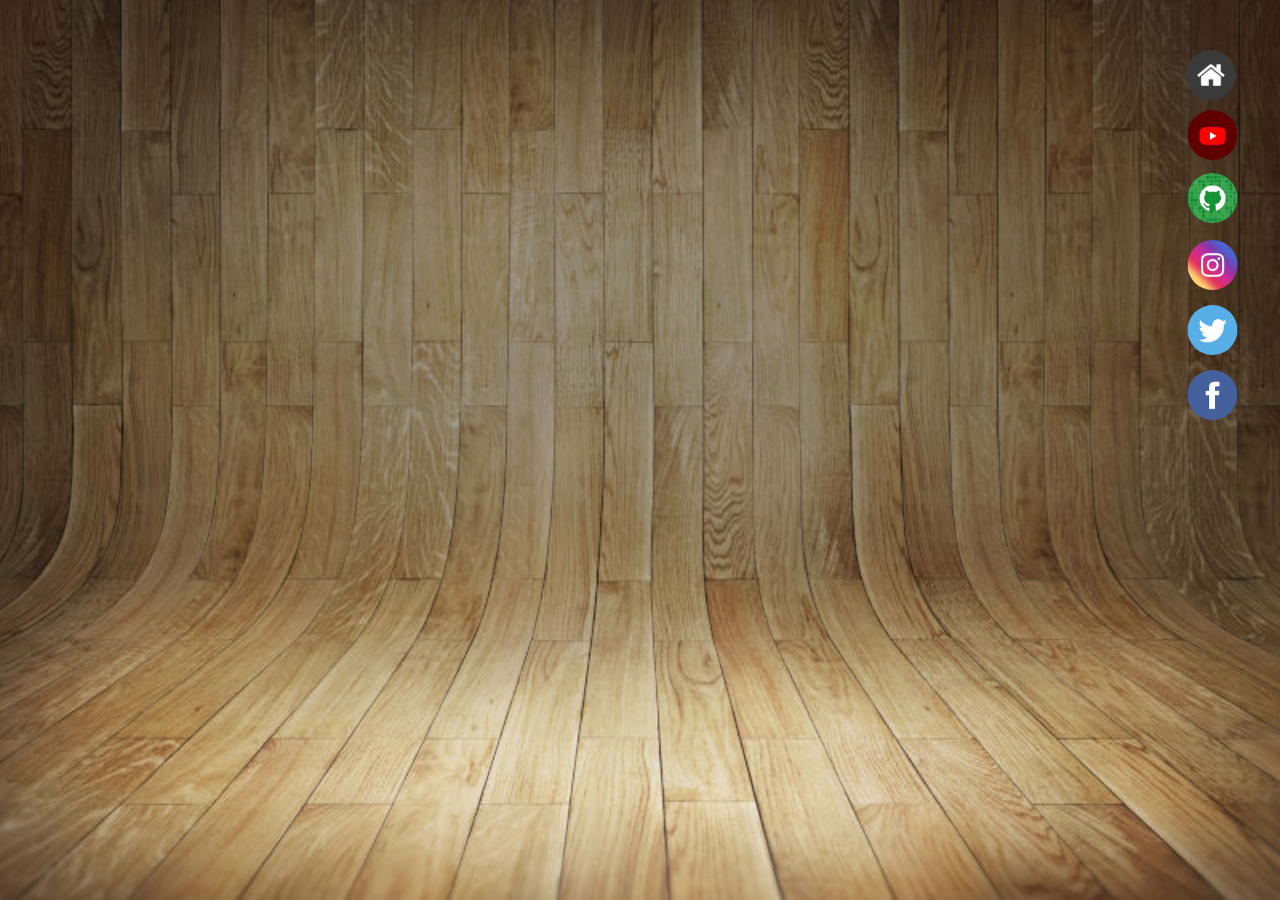
==== index.html @ f2b8d6d2 "Site em processo..." ====
<!DOCTYPE html>
<html lang="pt-br">
<head>
    <meta charset="UTF-8">
    <meta name="viewport" content="width=device-width, initial-scale=1.0">
    <link rel="shortcut icon" href="favicon.ico" type="image/x-icon">
    <link rel="stylesheet" href="style.css">
    <title>Projeto redes sociais</title>
    <link href="https://cdn.jsdelivr.net/npm/bootstrap@5.3.3/dist/css/bootstrap.min.css" rel="stylesheet" integrity="sha384-QWTKZyjpPEjISv5WaRU9OFeRpok6YctnYmDr5pNlyT2bRjXh0JMhjY6hW+ALEwIH" crossorigin="anonymous">
</head>
<body>
    <img class="logo-home" src="imagens/logo-home.jpg" alt="Logo Home">
    <img class="logo-yt" src="imagens/logo-youtube.jpg" alt="Logo do Youtube">
    <img class="logo-github" src="imagens/logo-github.jpg" alt="Logo do Github">
    <img class="logo-instagram" src="imagens/logo-instagram.jpg" alt="Logo do Instagram">
    <img class="logo-twitter" src="imagens/logo-twitter.jpg" alt="Logo do Twitter">
    <img class="logo-facebook" src="imagens/logo-facebook.jpg" alt="Logo do Facebook">








    <script src="https://cdn.jsdelivr.net/npm/bootstrap@5.3.3/dist/js/bootstrap.bundle.min.js" integrity="sha384-YvpcrYf0tY3lHB60NNkmXc5s9fDVZLESaAA55NDzOxhy9GkcIdslK1eN7N6jIeHz" crossorigin="anonymous"></script>
</body>
</html>
---- style.css ----
@charset  "UTF-8";

body{
    background-image: url('imagens/fundo-madeira-800px.jpg');
    background-repeat: no-repeat;
    background-position: center center;
    background-size: cover;
    background-attachment: fixed;
    position: relative;
}
.logo-home{
    border-radius: 50%;
    height: 50px;
    position: absolute;
    top: 85px;
    left: 95%;
    transform: translate(-60%, -70%);
    transition: transform 0.5s ease;
}
.logo-home:hover{
    transform: translate(-70%, -80%); 
    border: 2px solid white;
    box-shadow: 6px 4px 8px 0px rgba(0, 0, 0, 0.505);
}

.logo-yt{
    border-radius: 50%;
    height: 50px;
    position: absolute;
    top: 80px;
    left: 95%;
    transform: translate(-57%, 60%);
    transition: transform 0.5s ease;
}
.logo-yt:hover{
    transform: translate(-70%, 50%); 
    border: 2px solid white;
    box-shadow: 6px 4px 8px 0px rgba(0, 0, 0, 0.505);
}

.logo-github{
    border-radius: 50%;
    height: 50px;
    position: absolute;
    top: 123px;
    left: 95%;
    transform: translate(-57%, 100%);
    transition: transform 0.5s ease;
}
.logo-github:hover {
    transform: translate(-70%, 90%); 
    border: 2px solid white;
    box-shadow: 6px 4px 8px 0px rgba(0, 0, 0, 0.505);
}

.logo-instagram{
    border-radius: 50%;
    height: 50px;
    position: absolute;
    top: 190px;
    left: 95%;
    transform: translate(-57%, 100%);
    transition: transform 0.5s ease;
}
.logo-instagram:hover{
    transform: translate(-70%, 90%); 
    border: 2px solid white;
    box-shadow: 6px 4px 8px 0px rgba(0, 0, 0, 0.505);
}

.logo-twitter{
    border-radius: 50%;
    height: 50px;
    position: absolute;
    top: 255px;
    left: 95%;
    transform: translate(-57%, 100%);
    transition: transform 0.5s ease;
}
.logo-twitter:hover{
    transform: translate(-70%, 90%); 
    border: 2px solid white;
    box-shadow: 6px 4px 8px 0px rgba(0, 0, 0, 0.505);
}

.logo-facebook{
    border-radius: 50%;
    height: 50px;
    position: absolute;
    top: 320px;
    left: 95%;
    transform: translate(-57%, 100%);
    transition: transform 0.5s ease;
}
.logo-facebook:hover{
    transform: translate(-70%, 90%); 
    border: 2px solid white;
    box-shadow: 6px 4px 8px 0px rgba(0, 0, 0, 0.505);
}
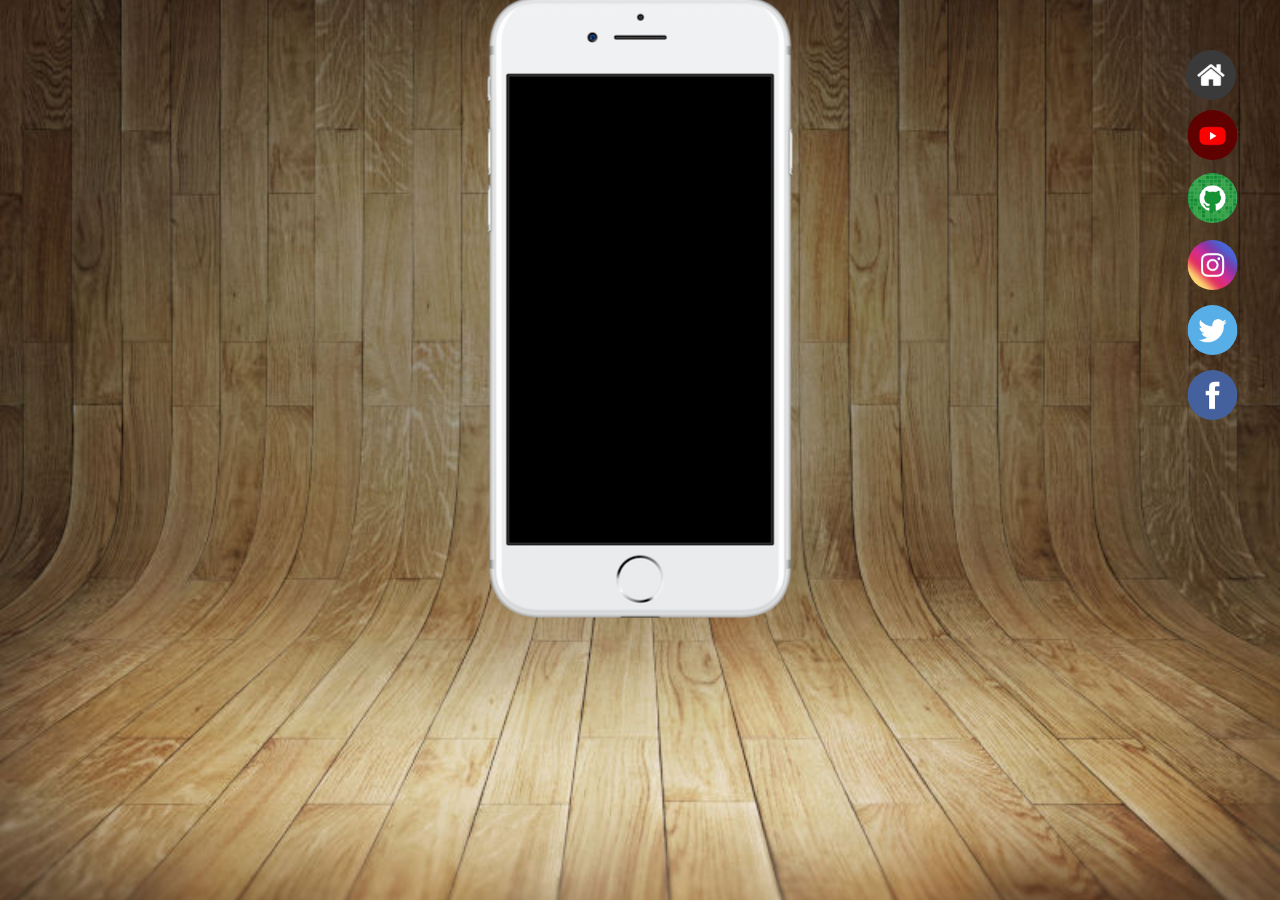
==== commit da5cdb91: "Site em processo..." ====
--- a/index.html
+++ b/index.html
@@ -9,6 +9,7 @@
     <link href="https://cdn.jsdelivr.net/npm/bootstrap@5.3.3/dist/css/bootstrap.min.css" rel="stylesheet" integrity="sha384-QWTKZyjpPEjISv5WaRU9OFeRpok6YctnYmDr5pNlyT2bRjXh0JMhjY6hW+ALEwIH" crossorigin="anonymous">
 </head>
 <body>
+    <!--Redes Sociais-->
     <img class="logo-home" src="imagens/logo-home.jpg" alt="Logo Home">
     <img class="logo-yt" src="imagens/logo-youtube.jpg" alt="Logo do Youtube">
     <img class="logo-github" src="imagens/logo-github.jpg" alt="Logo do Github">
@@ -17,7 +18,10 @@
     <img class="logo-facebook" src="imagens/logo-facebook.jpg" alt="Logo do Facebook">
 
 
-
+    <!--Imagem do celular-->
+     <div class="centro">
+        <img class="iphone" src="imagens/frame-iphone.png" alt="Celular">
+    </div>
 
 
 
--- a/style.css
+++ b/style.css
@@ -21,6 +21,7 @@
     transform: translate(-70%, -80%); 
     border: 2px solid white;
     box-shadow: 6px 4px 8px 0px rgba(0, 0, 0, 0.505);
+    cursor: pointer;
 }
 
 .logo-yt{
@@ -36,6 +37,7 @@
     transform: translate(-70%, 50%); 
     border: 2px solid white;
     box-shadow: 6px 4px 8px 0px rgba(0, 0, 0, 0.505);
+    cursor: pointer;
 }
 
 .logo-github{
@@ -51,6 +53,7 @@
     transform: translate(-70%, 90%); 
     border: 2px solid white;
     box-shadow: 6px 4px 8px 0px rgba(0, 0, 0, 0.505);
+    cursor: pointer;
 }
 
 .logo-instagram{
@@ -66,6 +69,7 @@
     transform: translate(-70%, 90%); 
     border: 2px solid white;
     box-shadow: 6px 4px 8px 0px rgba(0, 0, 0, 0.505);
+    cursor: pointer;
 }
 
 .logo-twitter{
@@ -81,6 +85,7 @@
     transform: translate(-70%, 90%); 
     border: 2px solid white;
     box-shadow: 6px 4px 8px 0px rgba(0, 0, 0, 0.505);
+    cursor: pointer;
 }
 
 .logo-facebook{
@@ -96,4 +101,12 @@
     transform: translate(-70%, 90%); 
     border: 2px solid white;
     box-shadow: 6px 4px 8px 0px rgba(0, 0, 0, 0.505);
+    cursor: pointer;
+}
+
+.centro{
+    position: absolute;
+    top: 50%;
+    left: 50%;
+    transform: translate(-50%, -1%);
 }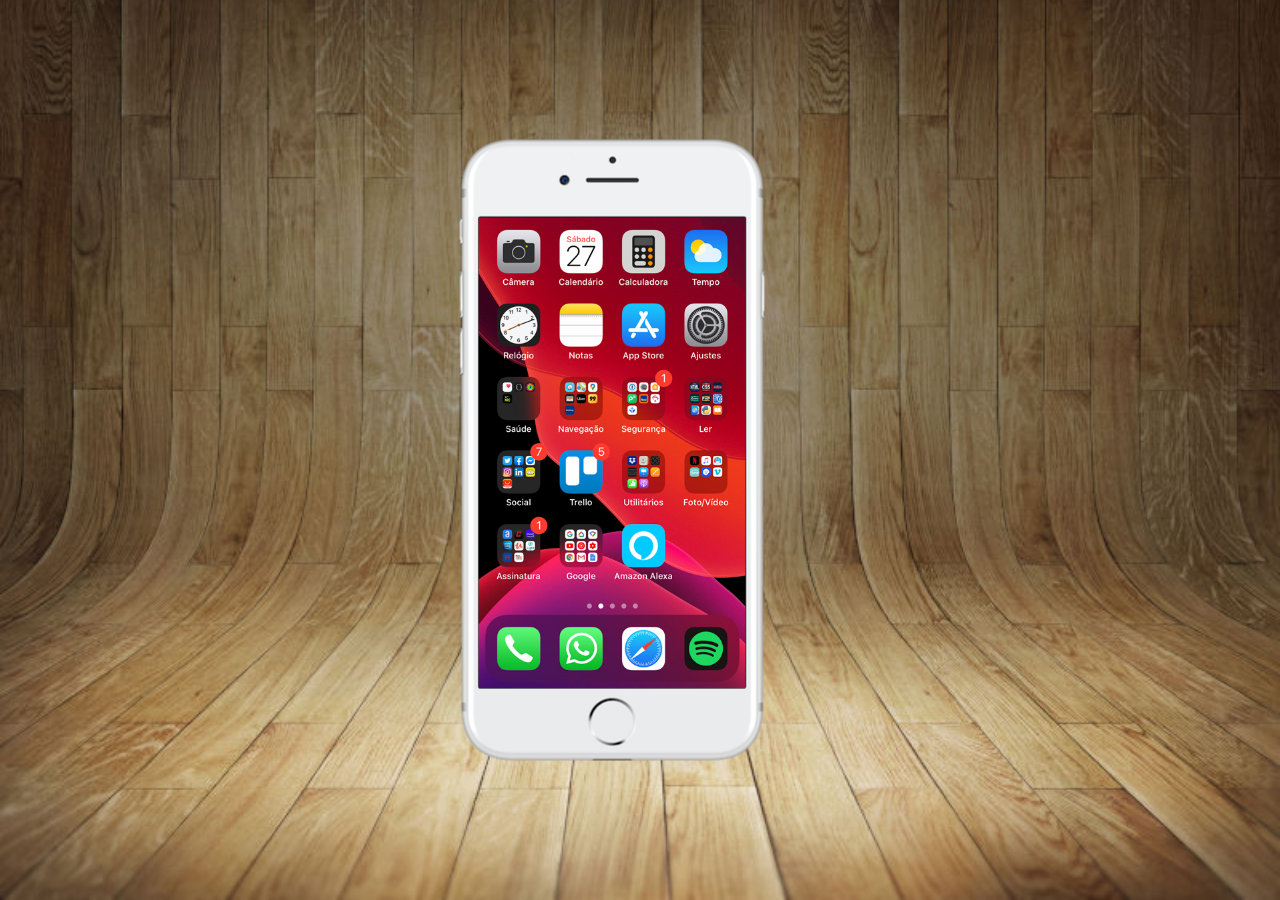
==== commit dc6fabc9: "Página home criada" ====
--- a/index.html
+++ b/index.html
@@ -9,19 +9,21 @@
     <link href="https://cdn.jsdelivr.net/npm/bootstrap@5.3.3/dist/css/bootstrap.min.css" rel="stylesheet" integrity="sha384-QWTKZyjpPEjISv5WaRU9OFeRpok6YctnYmDr5pNlyT2bRjXh0JMhjY6hW+ALEwIH" crossorigin="anonymous">
 </head>
 <body>
-    <!--Redes Sociais-->
-    <img class="logo-home" src="imagens/logo-home.jpg" alt="Logo Home">
-    <img class="logo-yt" src="imagens/logo-youtube.jpg" alt="Logo do Youtube">
-    <img class="logo-github" src="imagens/logo-github.jpg" alt="Logo do Github">
-    <img class="logo-instagram" src="imagens/logo-instagram.jpg" alt="Logo do Instagram">
-    <img class="logo-twitter" src="imagens/logo-twitter.jpg" alt="Logo do Twitter">
-    <img class="logo-facebook" src="imagens/logo-facebook.jpg" alt="Logo do Facebook">
-
-
-    <!--Imagem do celular-->
-     <div class="centro">
-        <img class="iphone" src="imagens/frame-iphone.png" alt="Celular">
-    </div>
+    <main>
+        <!--Imagem do celular-->
+        <section class="celular">
+            <iframe src="home.html" name="tela" id="tela" frameborder="0"></iframe>
+         </section>
+        
+        
+        
+        
+        
+        <!--Redes Sociais-->
+        <section class="redes-sociais">
+            
+        </section>
+    </main>
 
 
 
@@ -29,4 +31,10 @@
 
     <script src="https://cdn.jsdelivr.net/npm/bootstrap@5.3.3/dist/js/bootstrap.bundle.min.js" integrity="sha384-YvpcrYf0tY3lHB60NNkmXc5s9fDVZLESaAA55NDzOxhy9GkcIdslK1eN7N6jIeHz" crossorigin="anonymous"></script>
 </body>
-</html>+</html>
+<!--<img class="logo-home" src="imagens/logo-home.jpg" alt="Logo Home">
+            <img class="logo-yt" src="imagens/logo-youtube.jpg" alt="Logo do Youtube">
+            <img class="logo-github" src="imagens/logo-github.jpg" alt="Logo do Github">
+            <img class="logo-instagram" src="imagens/logo-instagram.jpg" alt="Logo do Instagram">
+            <img class="logo-twitter" src="imagens/logo-twitter.jpg" alt="Logo do Twitter">
+            <img class="logo-facebook" src="imagens/logo-facebook.jpg" alt="Logo do Facebook">-->--- a/style.css
+++ b/style.css
@@ -1,14 +1,44 @@
 @charset  "UTF-8";
 
+*{
+    margin: 0px;
+    padding: 0px;
+}
+
 body{
-    background-image: url('imagens/fundo-madeira-800px.jpg');
-    background-repeat: no-repeat;
-    background-position: center center;
+    background: url('imagens/fundo-madeira-800px.jpg') no-repeat bottom center;
     background-size: cover;
     background-attachment: fixed;
+}
+
+main{
     position: relative;
+    height: 100vh;
 }
-.logo-home{
+
+
+.celular{
+    position: absolute;
+    top: 50%;
+    left: 50%;
+    transform: translate(-59%, -50%);
+    height: 627px;
+    width: 311px;
+    background: url('imagens/frame-iphone.png') no-repeat;
+}
+
+#tela{
+    position: relative;
+    top: 81px;
+    left: 22px;
+    width: 267px;
+    height: 471px;
+}
+
+
+
+
+/*.logo-home{
     border-radius: 50%;
     height: 50px;
     position: absolute;
@@ -102,11 +132,4 @@
     border: 2px solid white;
     box-shadow: 6px 4px 8px 0px rgba(0, 0, 0, 0.505);
     cursor: pointer;
-}
-
-.centro{
-    position: absolute;
-    top: 50%;
-    left: 50%;
-    transform: translate(-50%, -1%);
-}+}*/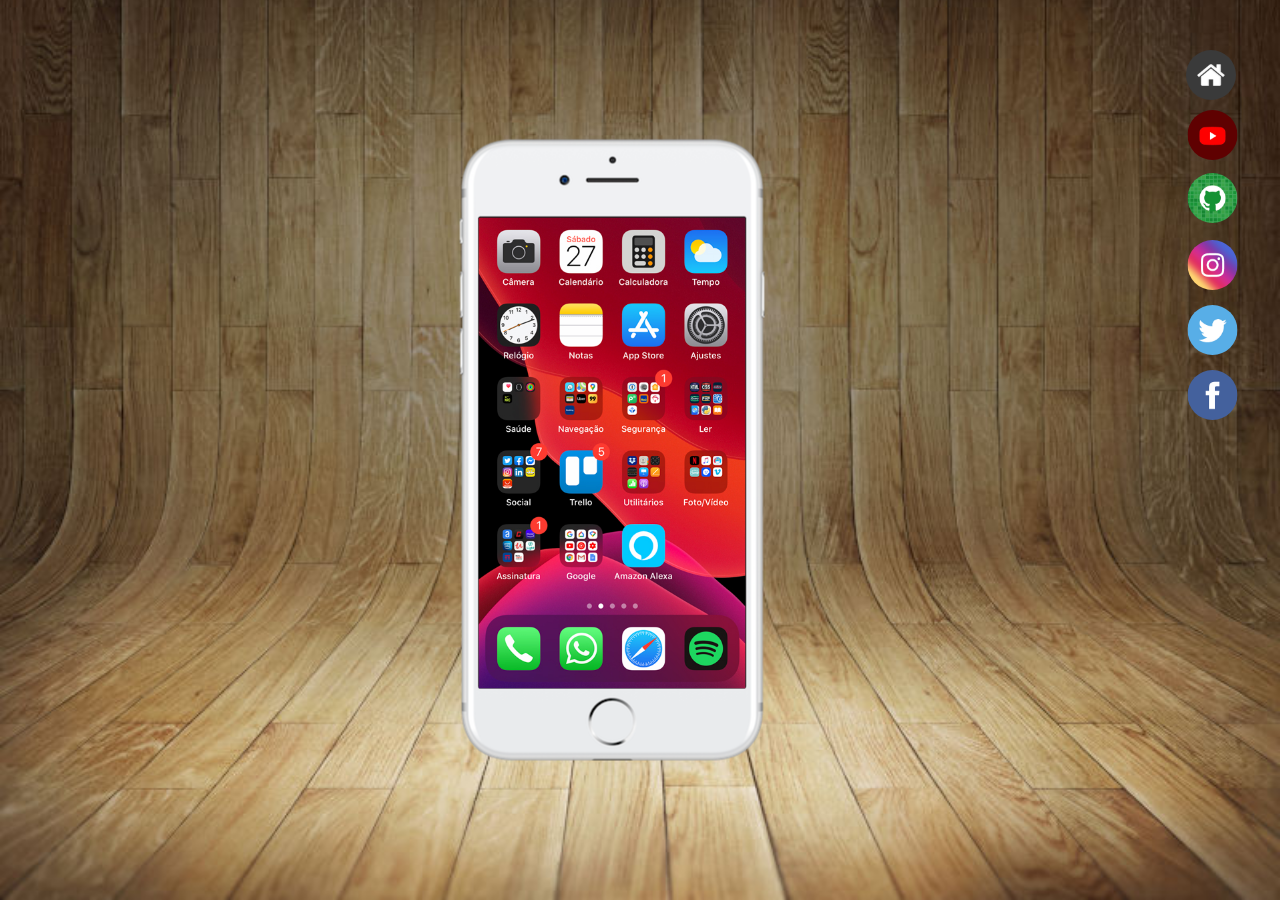
==== commit 2de4decc: "Não concluído" ====
--- a/index.html
+++ b/index.html
@@ -21,7 +21,12 @@
         
         <!--Redes Sociais-->
         <section class="redes-sociais">
-            
+            <a href="#" target="tela"><img class="logo-home" src="imagens/logo-home.jpg" alt="Logo Home"></a>
+            <a href=""><img class="logo-yt" src="imagens/logo-youtube.jpg" alt="Logo do Youtube"></a>
+            <a href=""><img class="logo-github" src="imagens/logo-github.jpg" alt="Logo do Github"></a>
+            <a href=""><img class="logo-instagram" src="imagens/logo-instagram.jpg" alt="Logo do Instagram"></a>
+            <a href=""><img class="logo-twitter" src="imagens/logo-twitter.jpg" alt="Logo do Twitter"></a>
+            <a href=""><img class="logo-facebook" src="imagens/logo-facebook.jpg" alt="Logo do Facebook"></a>
         </section>
     </main>
 
--- a/style.css
+++ b/style.css
@@ -35,10 +35,7 @@
     height: 471px;
 }
 
-
-
-
-/*.logo-home{
+.logo-home{
     border-radius: 50%;
     height: 50px;
     position: absolute;
@@ -132,4 +129,103 @@
     border: 2px solid white;
     box-shadow: 6px 4px 8px 0px rgba(0, 0, 0, 0.505);
     cursor: pointer;
+}
+
+
+
+
+/*.logo-home{
+    border-radius: 50%;
+    height: 50px;
+    position: absolute;
+    top: 85px;
+    left: 95%;
+    transform: translate(-60%, -70%);
+    transition: transform 0.5s ease;
+}
+.logo-home:hover{
+    transform: translate(-70%, -80%); 
+    border: 2px solid white;
+    box-shadow: 6px 4px 8px 0px rgba(0, 0, 0, 0.505);
+    cursor: pointer;
+}
+
+.logo-yt{
+    border-radius: 50%;
+    height: 50px;
+    position: absolute;
+    top: 80px;
+    left: 95%;
+    transform: translate(-57%, 60%);
+    transition: transform 0.5s ease;
+}
+.logo-yt:hover{
+    transform: translate(-70%, 50%); 
+    border: 2px solid white;
+    box-shadow: 6px 4px 8px 0px rgba(0, 0, 0, 0.505);
+    cursor: pointer;
+}
+
+.logo-github{
+    border-radius: 50%;
+    height: 50px;
+    position: absolute;
+    top: 123px;
+    left: 95%;
+    transform: translate(-57%, 100%);
+    transition: transform 0.5s ease;
+}
+.logo-github:hover {
+    transform: translate(-70%, 90%); 
+    border: 2px solid white;
+    box-shadow: 6px 4px 8px 0px rgba(0, 0, 0, 0.505);
+    cursor: pointer;
+}
+
+.logo-instagram{
+    border-radius: 50%;
+    height: 50px;
+    position: absolute;
+    top: 190px;
+    left: 95%;
+    transform: translate(-57%, 100%);
+    transition: transform 0.5s ease;
+}
+.logo-instagram:hover{
+    transform: translate(-70%, 90%); 
+    border: 2px solid white;
+    box-shadow: 6px 4px 8px 0px rgba(0, 0, 0, 0.505);
+    cursor: pointer;
+}
+
+.logo-twitter{
+    border-radius: 50%;
+    height: 50px;
+    position: absolute;
+    top: 255px;
+    left: 95%;
+    transform: translate(-57%, 100%);
+    transition: transform 0.5s ease;
+}
+.logo-twitter:hover{
+    transform: translate(-70%, 90%); 
+    border: 2px solid white;
+    box-shadow: 6px 4px 8px 0px rgba(0, 0, 0, 0.505);
+    cursor: pointer;
+}
+
+.logo-facebook{
+    border-radius: 50%;
+    height: 50px;
+    position: absolute;
+    top: 320px;
+    left: 95%;
+    transform: translate(-57%, 100%);
+    transition: transform 0.5s ease;
+}
+.logo-facebook:hover{
+    transform: translate(-70%, 90%); 
+    border: 2px solid white;
+    box-shadow: 6px 4px 8px 0px rgba(0, 0, 0, 0.505);
+    cursor: pointer;
 }*/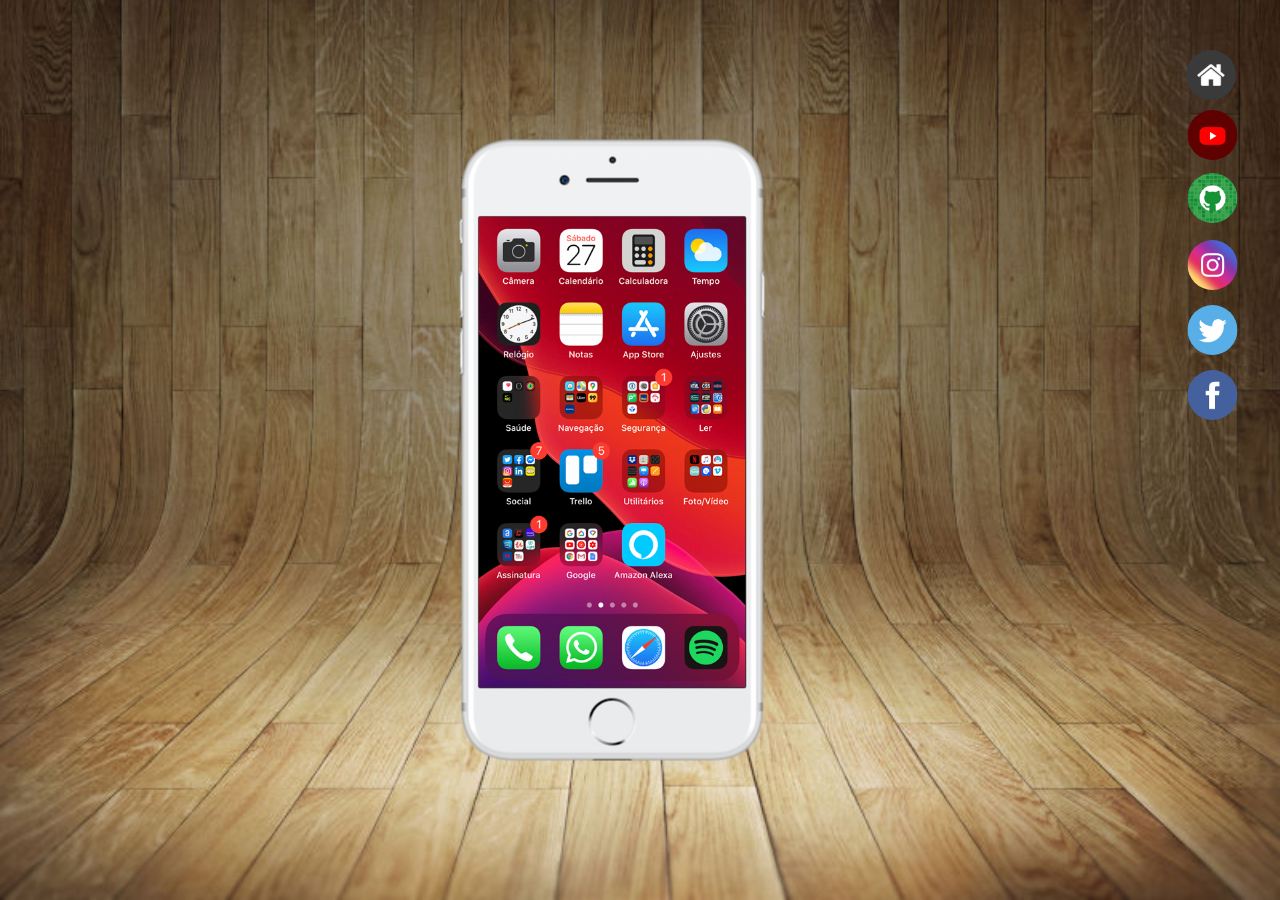
==== commit d05325f6: "Projeto concluído" ====
--- a/index.html
+++ b/index.html
@@ -12,7 +12,9 @@
     <main>
         <!--Imagem do celular-->
         <section class="celular">
-            <iframe src="home.html" name="tela" id="tela" frameborder="0"></iframe>
+            <iframe src="home.html" name="tela" id="tela" frameborder="0">
+                Seu navegador não é compatível com isso...
+            </iframe>
          </section>
         
         
@@ -20,14 +22,17 @@
         
         
         <!--Redes Sociais-->
-        <section class="redes-sociais">
-            <a href="#" target="tela"><img class="logo-home" src="imagens/logo-home.jpg" alt="Logo Home"></a>
-            <a href=""><img class="logo-yt" src="imagens/logo-youtube.jpg" alt="Logo do Youtube"></a>
-            <a href=""><img class="logo-github" src="imagens/logo-github.jpg" alt="Logo do Github"></a>
-            <a href=""><img class="logo-instagram" src="imagens/logo-instagram.jpg" alt="Logo do Instagram"></a>
-            <a href=""><img class="logo-twitter" src="imagens/logo-twitter.jpg" alt="Logo do Twitter"></a>
-            <a href=""><img class="logo-facebook" src="imagens/logo-facebook.jpg" alt="Logo do Facebook"></a>
-        </section>
+            <a href="home.html" target="tela"><img class="logo-home" src="imagens/logo-home.jpg" alt="Logo Home"></a>
+            
+            <a href="youtube.html" target="tela"><img class="logo-yt" src="imagens/logo-youtube.jpg" alt="Logo do Youtube"></a>
+            
+            <a href="github.html" target="tela"><img class="logo-github" src="imagens/logo-github.jpg" alt="Logo do Github"></a>
+            
+            <a href="instagram.html" target="tela"><img class="logo-instagram" src="imagens/logo-instagram.jpg" alt="Logo do Instagram"></a>
+            
+            <a href="twitter.html" target="tela"><img class="logo-twitter" src="imagens/logo-twitter.jpg" alt="Logo do Twitter"></a>
+            
+            <a href="facebook.html" target="tela"><img class="logo-facebook" src="imagens/logo-facebook.jpg" alt="Logo do Facebook"></a>
     </main>
 
 
--- a/style.css
+++ b/style.css
@@ -29,7 +29,7 @@
 
 #tela{
     position: relative;
-    top: 81px;
+    top: 80px;
     left: 22px;
     width: 267px;
     height: 471px;
@@ -131,101 +131,7 @@
     cursor: pointer;
 }
 
-
-
-
-/*.logo-home{
-    border-radius: 50%;
-    height: 50px;
-    position: absolute;
-    top: 85px;
-    left: 95%;
-    transform: translate(-60%, -70%);
-    transition: transform 0.5s ease;
-}
-.logo-home:hover{
-    transform: translate(-70%, -80%); 
-    border: 2px solid white;
-    box-shadow: 6px 4px 8px 0px rgba(0, 0, 0, 0.505);
-    cursor: pointer;
-}
-
-.logo-yt{
-    border-radius: 50%;
-    height: 50px;
-    position: absolute;
-    top: 80px;
-    left: 95%;
-    transform: translate(-57%, 60%);
-    transition: transform 0.5s ease;
-}
-.logo-yt:hover{
-    transform: translate(-70%, 50%); 
-    border: 2px solid white;
-    box-shadow: 6px 4px 8px 0px rgba(0, 0, 0, 0.505);
-    cursor: pointer;
-}
-
-.logo-github{
-    border-radius: 50%;
-    height: 50px;
-    position: absolute;
-    top: 123px;
-    left: 95%;
-    transform: translate(-57%, 100%);
-    transition: transform 0.5s ease;
-}
-.logo-github:hover {
-    transform: translate(-70%, 90%); 
-    border: 2px solid white;
-    box-shadow: 6px 4px 8px 0px rgba(0, 0, 0, 0.505);
-    cursor: pointer;
-}
-
-.logo-instagram{
-    border-radius: 50%;
-    height: 50px;
-    position: absolute;
-    top: 190px;
-    left: 95%;
-    transform: translate(-57%, 100%);
-    transition: transform 0.5s ease;
-}
-.logo-instagram:hover{
-    transform: translate(-70%, 90%); 
-    border: 2px solid white;
-    box-shadow: 6px 4px 8px 0px rgba(0, 0, 0, 0.505);
-    cursor: pointer;
-}
-
-.logo-twitter{
-    border-radius: 50%;
-    height: 50px;
-    position: absolute;
-    top: 255px;
-    left: 95%;
-    transform: translate(-57%, 100%);
-    transition: transform 0.5s ease;
-}
-.logo-twitter:hover{
-    transform: translate(-70%, 90%); 
-    border: 2px solid white;
-    box-shadow: 6px 4px 8px 0px rgba(0, 0, 0, 0.505);
-    cursor: pointer;
-}
-
-.logo-facebook{
-    border-radius: 50%;
-    height: 50px;
-    position: absolute;
-    top: 320px;
-    left: 95%;
-    transform: translate(-57%, 100%);
-    transition: transform 0.5s ease;
-}
-.logo-facebook:hover{
-    transform: translate(-70%, 90%); 
-    border: 2px solid white;
-    box-shadow: 6px 4px 8px 0px rgba(0, 0, 0, 0.505);
-    cursor: pointer;
-}*/+::-webkit-scrollbar{
+    width: 0px;
+    height: 0px;
+}